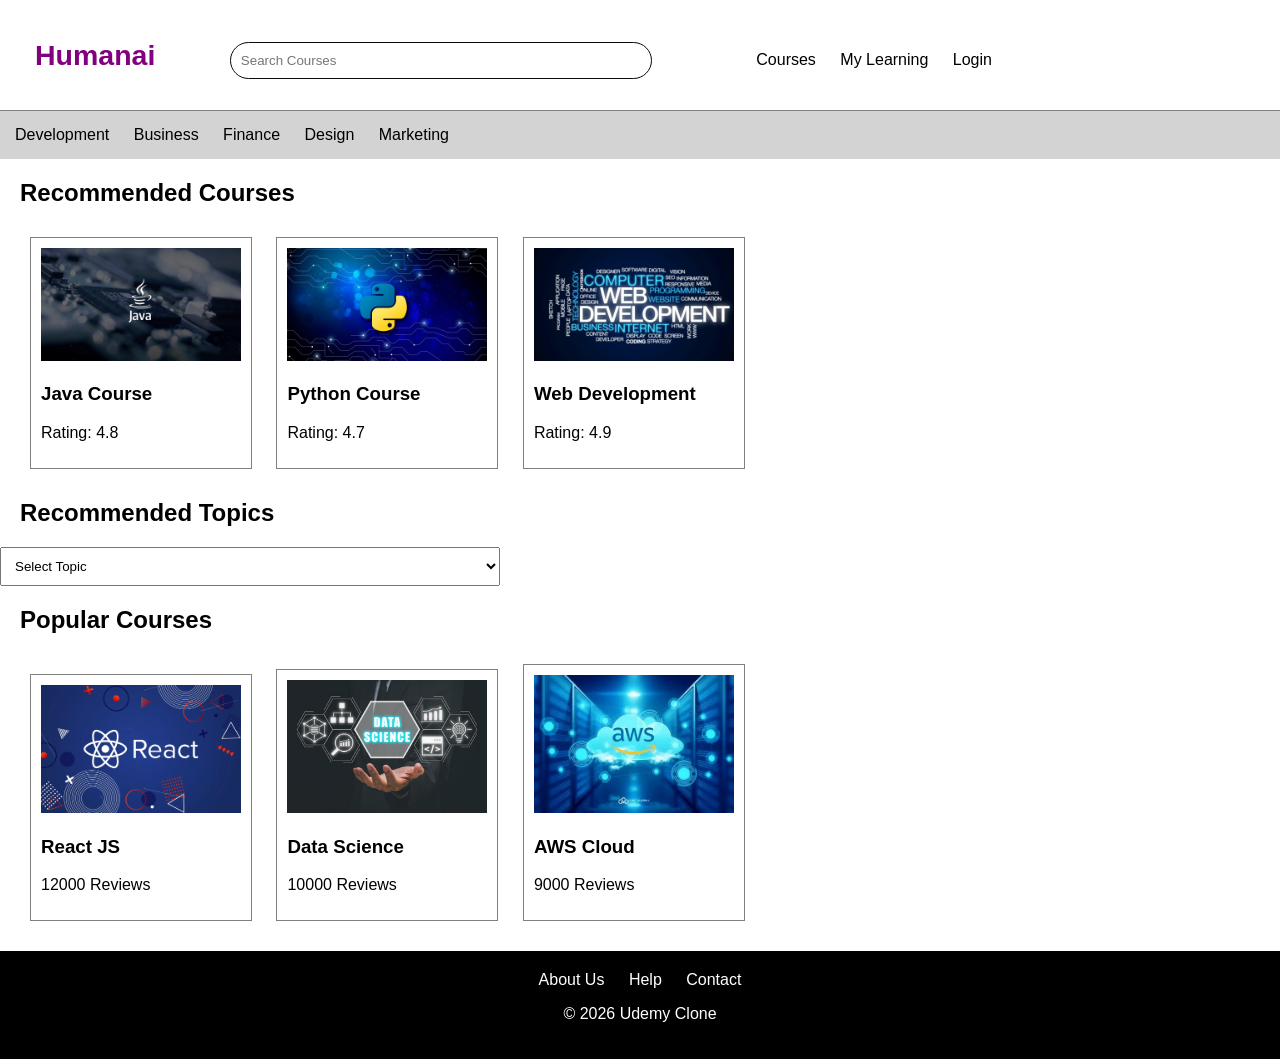
==== index.html @ b5311098 "Add files via upload" ====
<!DOCTYPE html>
<html>

<head>
    <title>Humanai Academy</title>
    <link rel="stylesheet" href="style.css">
</head>

<body>

    <!-- Navbar -->
    <div class="navbar">

        <div class="logo">
            <h2>Humanai</h2>
        </div>

        <div class="search">
            <input type="text" placeholder="Search Courses">
        </div>

        <div class="menu">
            <a href="https://www.errormakesclever.com/user-portal/my-courses">Courses</a>
            <a href="#">My Learning</a>
            <a href="https://www.errormakesclever.com/login?course_name=home">Login</a>
        </div>

    </div>

    <!-- Menu Bar -->

    <div class="menubar">
        <a href="#">Development</a>
        <a href="#">Business</a>
        <a href="#">Finance</a>
        <a href="#">Design</a>
        <a href="#">Marketing</a>
    </div>

    <!-- Recommended Courses -->

    <h2>Recommended Courses</h2>

    <div class="course">

        <div class="card">
            <img src="java.jpeg">
            <h3>Java Course</h3>
            <p>Rating: 4.8</p>
        </div>

        <div class="card">
            <img src="python.jpeg">
            <h3>Python Course</h3>
            <p>Rating: 4.7</p>
        </div>

        <div class="card">
            <img src="web.jpeg">
            <h3>Web Development</h3>
            <p>Rating: 4.9</p>
        </div>

    </div>

    <!-- Topics -->

    <h2>Recommended Topics</h2>

    <select class="topic-box">
        <option>Select Topic</option>
        <option value="development">Development</option>
        <option value="business">Business</option>
        <option value="finance">Finance</option>
        <option value="design">Design</option>
        <option value="marketing">Marketing</option>
    </select>

    <!-- Popular Courses -->

    <h2>Popular Courses</h2>

    <div class="course">

        <div class="card">
            <img src="react.jpeg">
            <h3>React JS</h3>
            <p>12000 Reviews</p>
        </div>

        <div class="card">
            <img src="ds.jpg">
            <h3>Data Science</h3>
            <p>10000 Reviews</p>
        </div>

        <div class="card">
            <img src="aws.jpeg">
            <h3>AWS Cloud</h3>
            <p>9000 Reviews</p>
        </div>

    </div>

    <!-- Footer -->

    <div class="footer">
        <a href="about.html">About Us</a>
        <a href="#">Help</a>
        <a href="contact.html">Contact</a>

        <p>© 2026 Udemy Clone</p>
    </div>

</body>

</html>
---- style.css ----
body{
    font-family: Arial;
    margin: 0;
}

.navbar{
    padding: 15px;
    border-bottom: 1px solid gray;
}

.logo{
    display: inline-block;
    color: purple;
    font-size: 19px;
    font-weight: bold;
}

.search{
    display: inline-block;
    margin-left: 50px;
}

.search input{
    width: 400px;
    padding: 10px;
    border: 1px solid rgb(9, 9, 9);
    border-radius: 20px;
}

.menu{
    display: inline-block;
    margin-left: 100px;
}

.menu a{
    text-decoration: none;
    margin-right: 20px;
    color: black;
}

.menubar{
    background-color: lightgray;
    padding: 15px;
}

.menubar a{
    text-decoration: none;
    margin-right: 20px;
    color: black;
}

h2{
    margin-left: 20px;
}

.course{
    margin-left: 20px;
}

.topic-box{
    width: 500px;
    padding: 10px;
}

.card{
    width: 200px;
    border: 1px solid gray;
    padding: 10px;
    margin: 10px;
    display: inline-block;
}

.card img{
    width: 100%;
}

input{
    margin-left: 20px;
    padding: 10px;
    width: 300px;
}

.footer{
    background-color: black;
    color: white;
    text-align: center;
    padding: 20px;
    margin-top: 20px;
}

.footer a{
    color: white;
    text-decoration: none;
    margin: 10px;
}
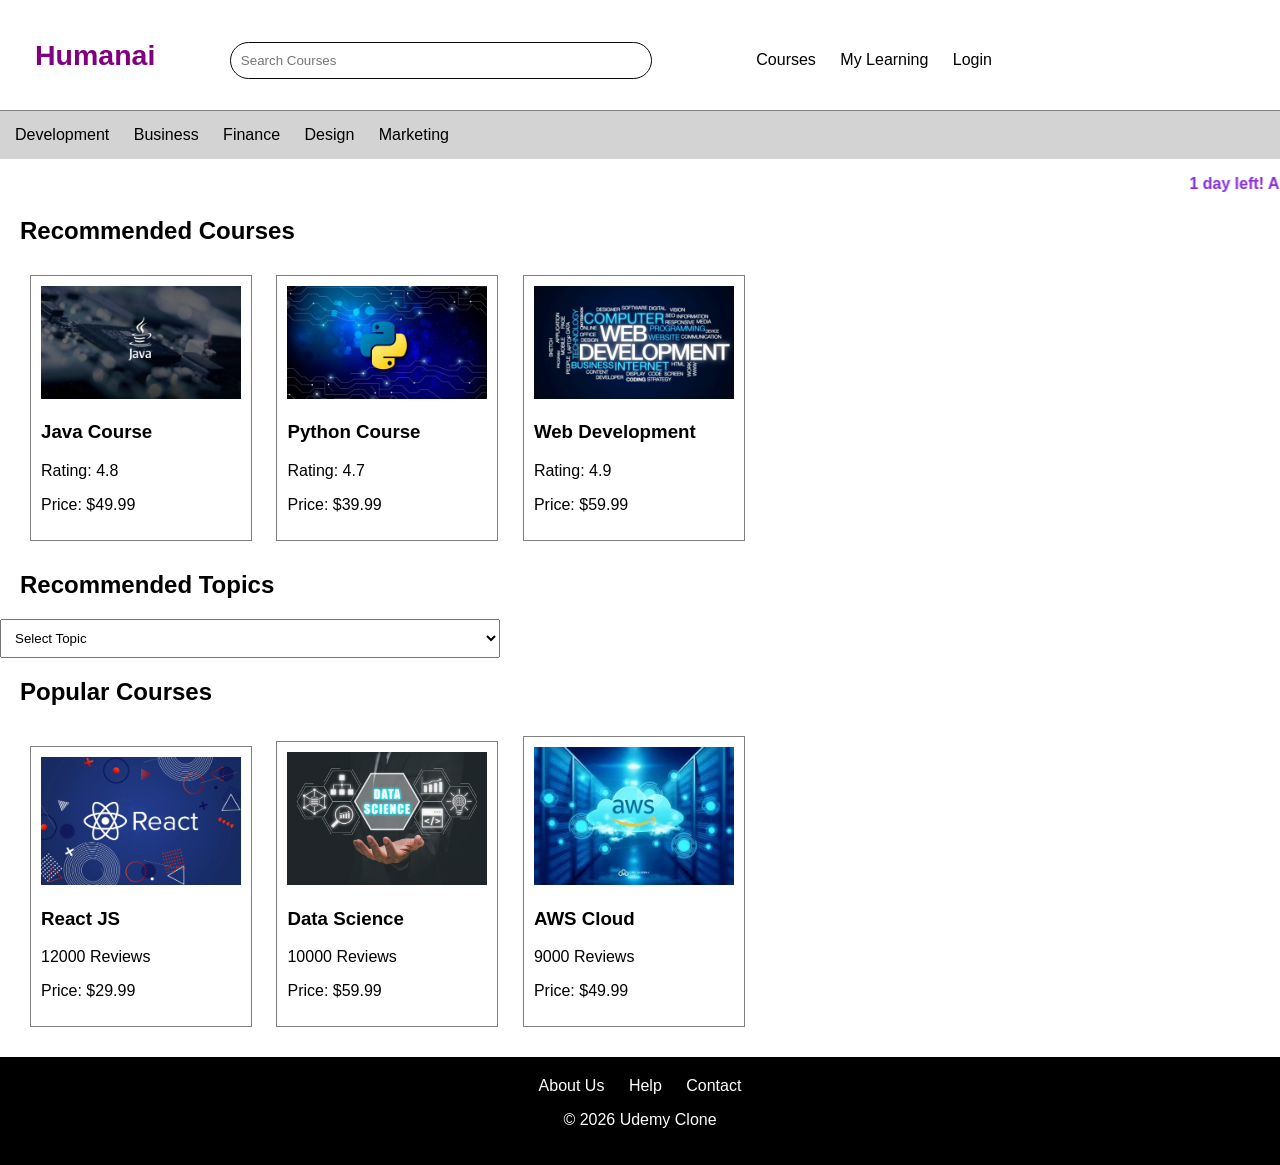
==== commit 4da8b5ce: "Enhance course details and add promotion Added prices to recommended and popular courses, and includ" ====
--- a/index.html
+++ b/index.html
@@ -37,6 +37,8 @@
         <a href="#">Marketing</a>
     </div>
 
+    <p style="color: blueviolet;"><b><marquee>1 day left! Always-on learning for less | Save 25% on your first year of Personal Plan to advance your career.</marquee></b></p>
+
     <!-- Recommended Courses -->
 
     <h2>Recommended Courses</h2>
@@ -47,18 +49,21 @@
             <img src="java.jpeg">
             <h3>Java Course</h3>
             <p>Rating: 4.8</p>
+            <p>Price: $49.99</p>
         </div>
 
         <div class="card">
             <img src="python.jpeg">
             <h3>Python Course</h3>
             <p>Rating: 4.7</p>
+            <p>Price: $39.99</p>
         </div>
 
         <div class="card">
             <img src="web.jpeg">
             <h3>Web Development</h3>
             <p>Rating: 4.9</p>
+            <p>Price: $59.99</p>
         </div>
 
     </div>
@@ -75,6 +80,7 @@
         <option value="design">Design</option>
         <option value="marketing">Marketing</option>
     </select>
+    
 
     <!-- Popular Courses -->
 
@@ -86,18 +92,21 @@
             <img src="react.jpeg">
             <h3>React JS</h3>
             <p>12000 Reviews</p>
+            <p>Price: $29.99</p>
         </div>
 
         <div class="card">
             <img src="ds.jpg">
             <h3>Data Science</h3>
             <p>10000 Reviews</p>
+            <p>Price: $59.99</p>
         </div>
 
         <div class="card">
             <img src="aws.jpeg">
             <h3>AWS Cloud</h3>
             <p>9000 Reviews</p>
+            <p>Price: $49.99</p>
         </div>
 
     </div>
@@ -114,4 +123,4 @@
 
 </body>
 
-</html>+</html>
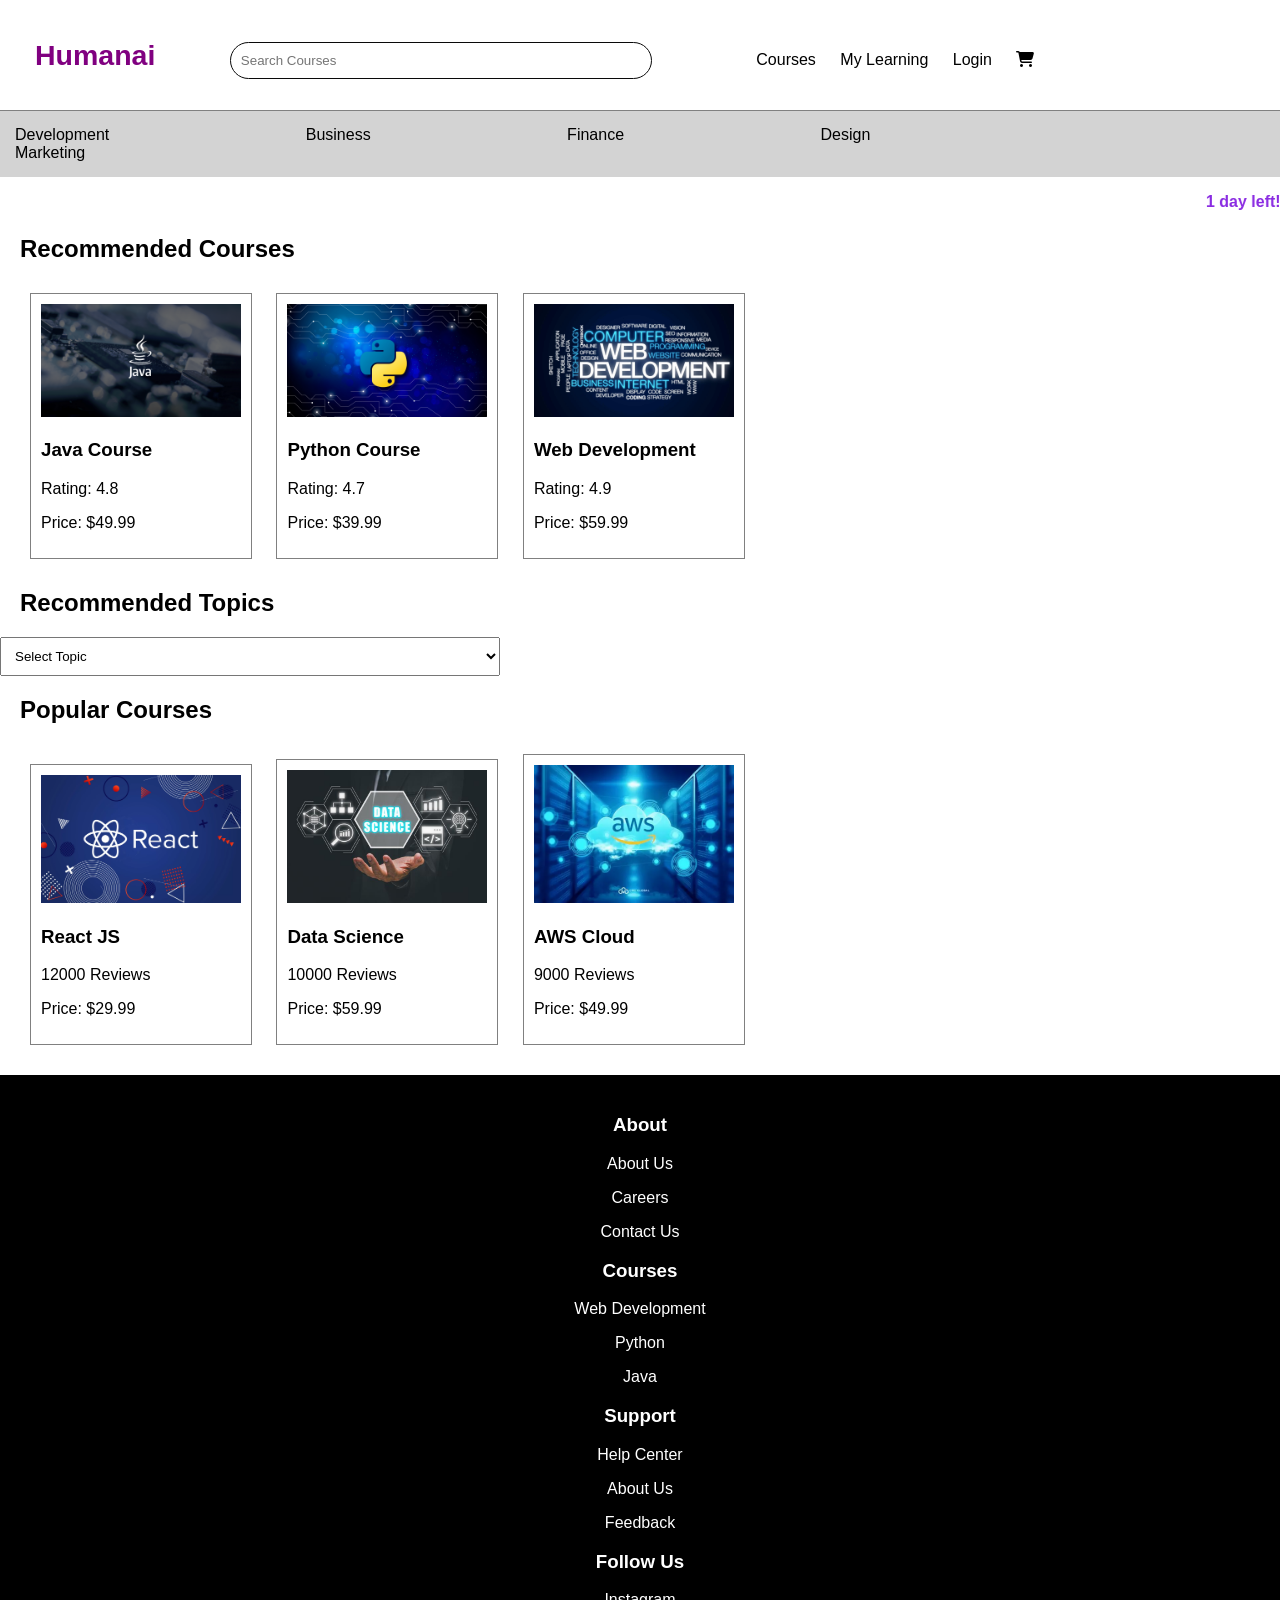
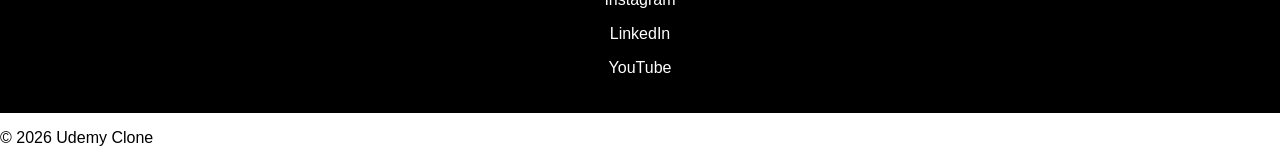
==== commit bd075fb1: "Enhance index.html with Font Awesome and footer updates Added Font Awesome for icons and enhanced fo" ====
--- a/index.html
+++ b/index.html
@@ -4,11 +4,12 @@
 <head>
     <title>Humanai Academy</title>
     <link rel="stylesheet" href="style.css">
+    <link rel="stylesheet" href="https://cdnjs.cloudflare.com/ajax/libs/font-awesome/6.5.1/css/all.min.css">
 </head>
 
 <body>
 
-    <!-- Navbar -->
+
     <div class="navbar">
 
         <div class="logo">
@@ -23,11 +24,11 @@
             <a href="https://www.errormakesclever.com/user-portal/my-courses">Courses</a>
             <a href="#">My Learning</a>
             <a href="https://www.errormakesclever.com/login?course_name=home">Login</a>
+
+            <i class="fa-solid fa-cart-shopping"></i>
         </div>
 
     </div>
-
-    <!-- Menu Bar -->
 
     <div class="menubar">
         <a href="#">Development</a>
@@ -38,8 +39,6 @@
     </div>
 
     <p style="color: blueviolet;"><b><marquee>1 day left! Always-on learning for less | Save 25% on your first year of Personal Plan to advance your career.</marquee></b></p>
-
-    <!-- Recommended Courses -->
 
     <h2>Recommended Courses</h2>
 
@@ -68,8 +67,6 @@
 
     </div>
 
-    <!-- Topics -->
-
     <h2>Recommended Topics</h2>
 
     <select class="topic-box">
@@ -81,9 +78,6 @@
         <option value="marketing">Marketing</option>
     </select>
     
-
-    <!-- Popular Courses -->
-
     <h2>Popular Courses</h2>
 
     <div class="course">
@@ -111,15 +105,41 @@
 
     </div>
 
-    <!-- Footer -->
+    <div class="footer">
 
-    <div class="footer">
-        <a href="about.html">About Us</a>
-        <a href="#">Help</a>
-        <a href="contact.html">Contact</a>
+    <div class="footer-section">
+        <h3>About</h3>
+        <p>About Us</p>
+        <p>Careers</p>
+        <p>Contact Us</p>
+    </div>
 
-        <p>© 2026 Udemy Clone</p>
+    <div class="footer-section">
+        <h3>Courses</h3>
+        <p>Web Development</p>
+        <p>Python</p>
+        <p>Java</p>
     </div>
+
+    <div class="footer-section">
+        <h3>Support</h3>
+        <a href="contact.html">Help Center</a>
+        <p><a href="about.html">About Us</a></p>
+        <p>Feedback</p>
+    </div>
+
+    <div class="footer-section">
+        <h3>Follow Us</h3>
+        <p>Instagram</p>
+        <p>LinkedIn</p>
+        <p>YouTube</p>
+    </div>
+
+</div>
+
+<div class="copyright">
+    <p>© 2026 Udemy Clone</p>
+</div>
 
 </body>
 
--- a/style.css
+++ b/style.css
@@ -41,11 +41,12 @@
 .menubar{
     background-color: lightgray;
     padding: 15px;
+    
 }
 
 .menubar a{
     text-decoration: none;
-    margin-right: 20px;
+    margin-right: 192px;
     color: black;
 }
 
@@ -92,4 +93,4 @@
     color: white;
     text-decoration: none;
     margin: 10px;
-}+}
